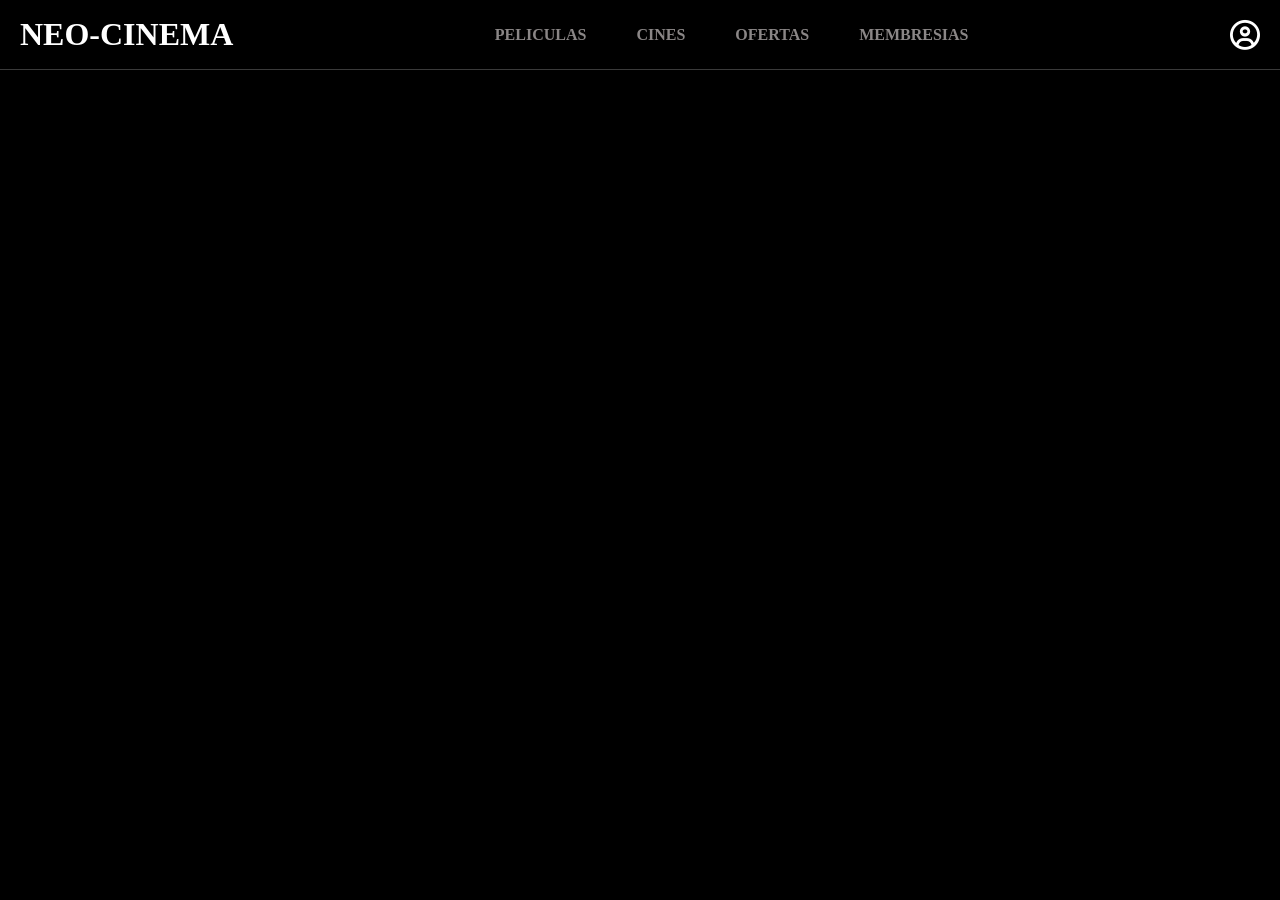
==== index.html @ b2da4bb0 "Add files via upload" ====
<!DOCTYPE html>
 <html lang="es">
 <head>
    <meta charset="UTF-8">
    <link rel="stylesheet" href="https://cdnjs.cloudflare.com/ajax/libs/font-awesome/6.5.1/css/all.min.css">
    <meta name="viewport" content="width=device-width, initial-scale=1.0">
    <title>NEO-CINEMA</title>
    <link rel="stylesheet" href="estilos.css">
 </head>
 <body>
    <header class="encabezado">
        <h1>NEO-CINEMA</h1>
        <ul class="lista-nav">
            <li><a>PELICULAS</a></li>
            <li><a>CINES</a></li>
            <li><a>OFERTAS</a></li>
            <li><a>MEMBRESIAS</a></li>
        </ul>
        <i class="fa-regular fa-circle-user" style="font-size: 30px;"></i>
    </header>
    <main class="contenido">

    </main>
    
 </body>
 </html>
---- estilos.css ----
*  {
    margin: 0;
    padding: 0;
    box-sizing: border-box;
    background-color: black;
}
.encabezado {
    display: flex;
    color: rgb(255, 255, 255);
    justify-content: space-between;
    align-items: center;
    width: 100%;
    height:70px;
    padding: 0 20px;
    font-weight: 700;
    border-bottom: solid 1px rgba(99, 99, 99, 0.585);
}

.lista-nav {
    color: rgb(138, 134, 134);
    list-style: none;
    display: flex;
    gap: 50px;
}

.lista-nav a:hover{
    text-decoration: underline 2px;
    color: rgb(28, 218, 44);
    text-underline-offset: 8px; 



    }

.contenido {
    background-color: black;
}
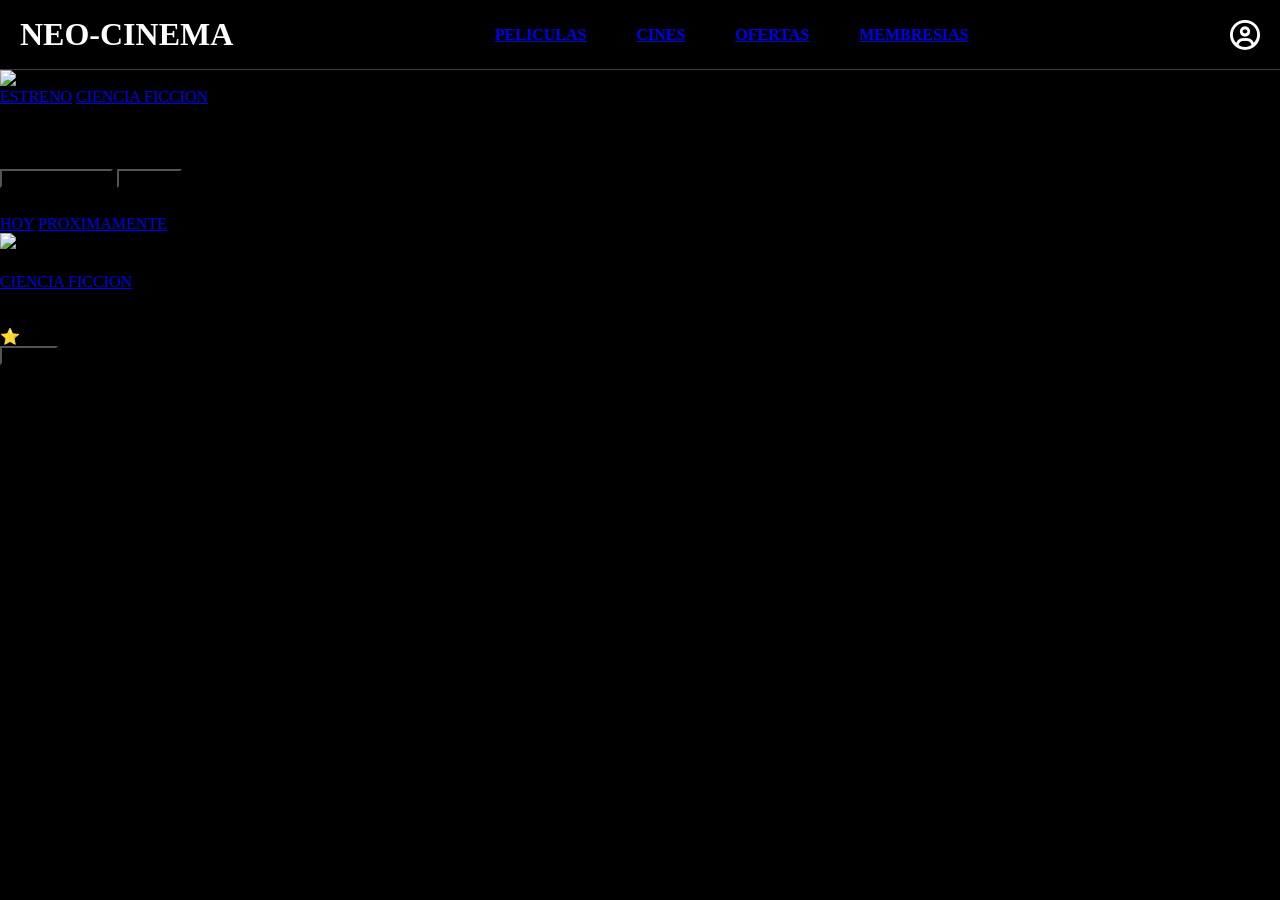
==== commit c8e32bf0: "borrador del homepage" ====
--- a/index.html
+++ b/index.html
@@ -11,16 +11,54 @@
     <header class="encabezado">
         <h1>NEO-CINEMA</h1>
         <ul class="lista-nav">
-            <li><a>PELICULAS</a></li>
-            <li><a>CINES</a></li>
-            <li><a>OFERTAS</a></li>
-            <li><a>MEMBRESIAS</a></li>
+            <li><a href="#">PELICULAS</a></li>
+            <li><a href="#">CINES</a></li>
+            <li><a href="#">OFERTAS</a></li>
+            <li><a href="#">MEMBRESIAS</a></li>
         </ul>
         <i class="fa-regular fa-circle-user" style="font-size: 30px;"></i>
     </header>
     <main class="contenido">
+        <section class="estrenos">
+            <img class="portada-estreno" src="https://moviepostermexico.com/cdn/shop/products/interstellar_ver7_xxlg_530x@2x.jpg?v=1571092081" alt="poster">
+            <div class="tarjeta-poster">
+                <a class="generos estreno" href="#">ESTRENO</a>
+                <a class="generos cficcion" href="#">CIENCIA FICCION</a>
+                <H1 class="titulo-peliculas">INTERESTELAR</H1>
+                <p class="descripcion-peliculas">En un futuro donde las corporaciones controlan la realidad virtual, una hacker solitaria
+                    descubre un secreto que podría liberar a la humanidad de su prisión digital. Una
+                    experiencia visual asombrosa en 4K y Dolby Atmos. </p>
+                <button class="botones">Comprar Entradas</button>
+                <button class="botones">Ver Trailer</button>
+            </div>
+        </section>
+        <div class="titulo-cartelera">
+        <h2>En Cartelera</h2>
+        <a class="seleccion-peliculas" href="#">HOY</a>
+        <a class="seleccion-peliculas" href="#">PROXIMAMENTE</a>
+        </div>
+        <section class="cartelera-peliculas">
+            <article class="tarjeta-peliculas">
+                <img class="poster-pelicula" src="https://moviepostermexico.com/cdn/shop/products/interstellar_ver7_xxlg_530x@2x.jpg?v=1571092081" alt="poster">
+                <div class="info-pelicula">
+                <h3>INTERESTELAR</h3>
+                <a class="generos cficcion" href="#">CIENCIA FICCION</a>
+                <p class="clasificacion">16+</p>
+                <p class="duracion">Duración: 120 min</p>
+                <p class="puntuacion">⭐ 4.5</p>
+                <button>Reservar</button>
+                </div>
+            </article>
+        </section>
+    </main>
 
-    </main>
-    
+    <footer class="extras">
+        <h3>NEO-CINEMA</h3>
+        <p>Politica de Privacidad</p>
+        <p>Terminos de Servicio</p>
+        <p>Contacto de Soporte</p>
+        <p>Ayuda</p>
+        <h3>@2026 MEO-CINEMA IMERSION GARANTIZADA</h3>
+    </footer>
  </body>
- </html>+ </html>
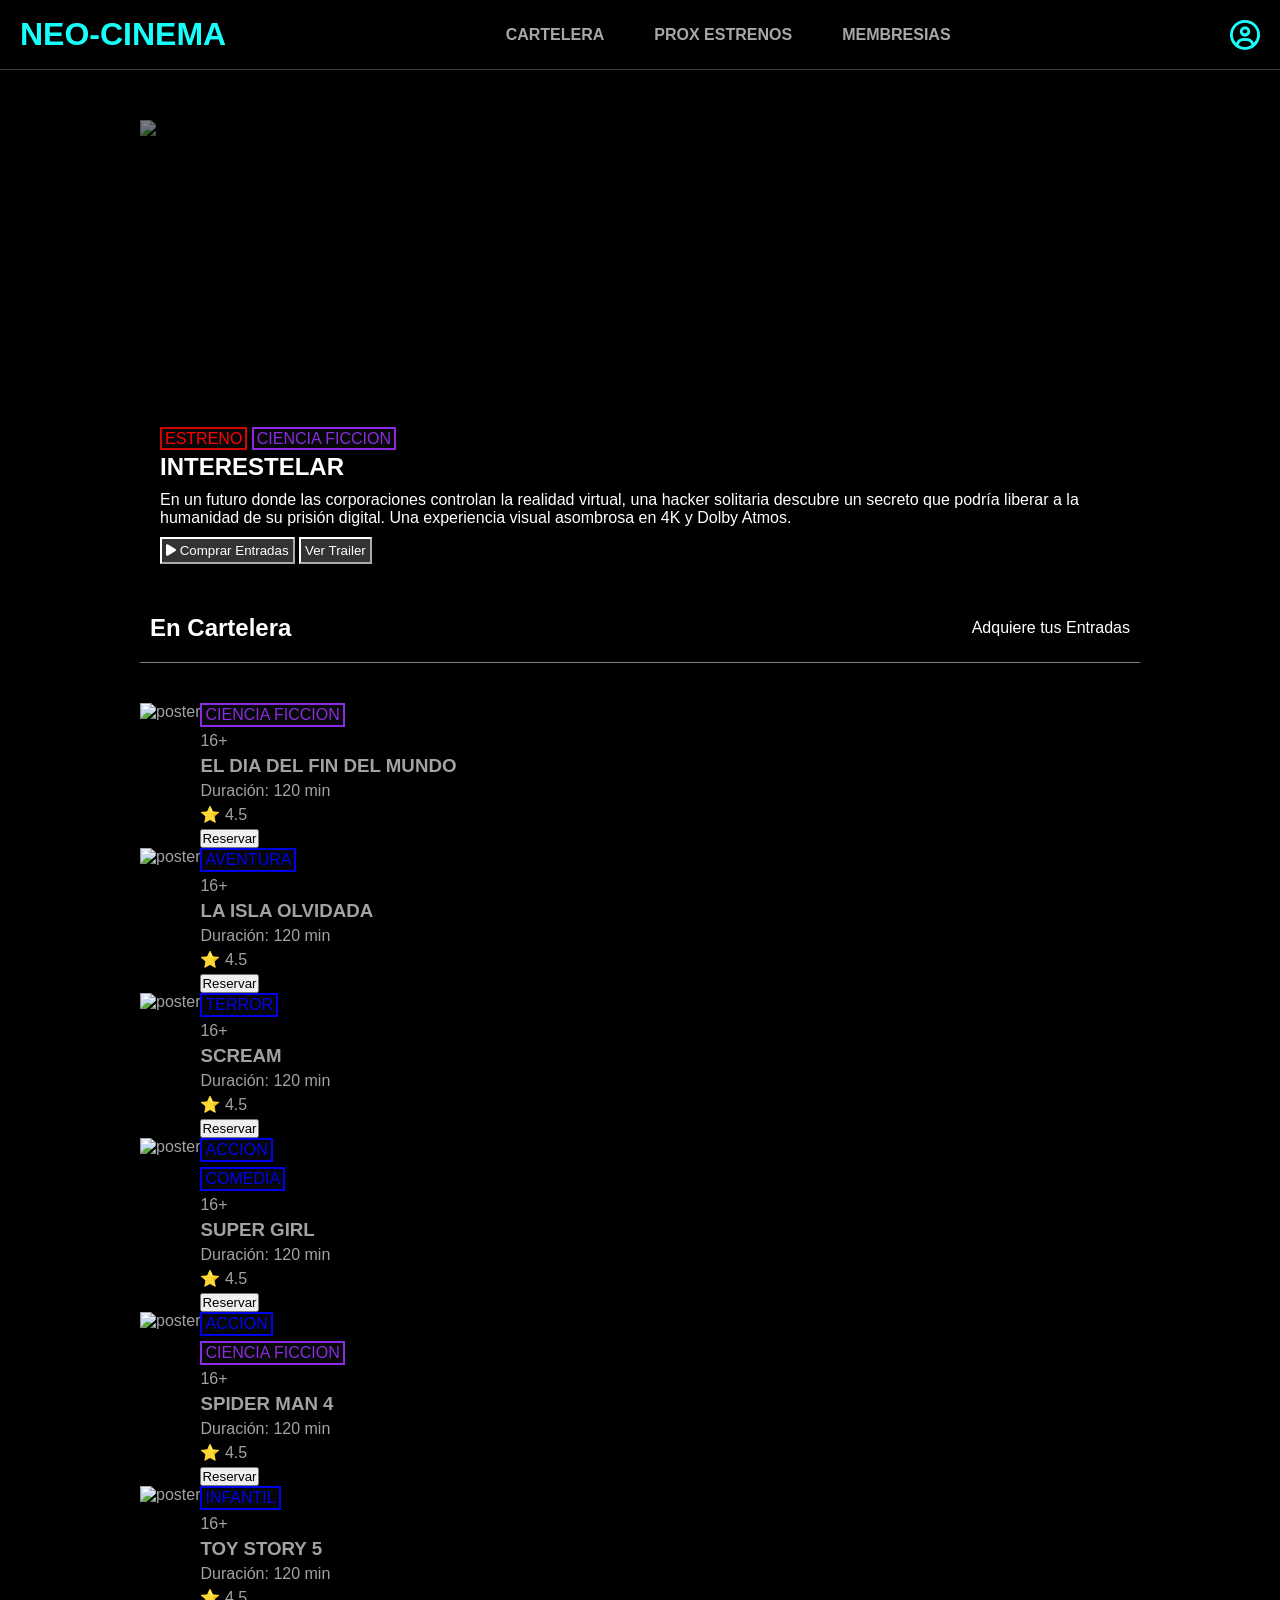
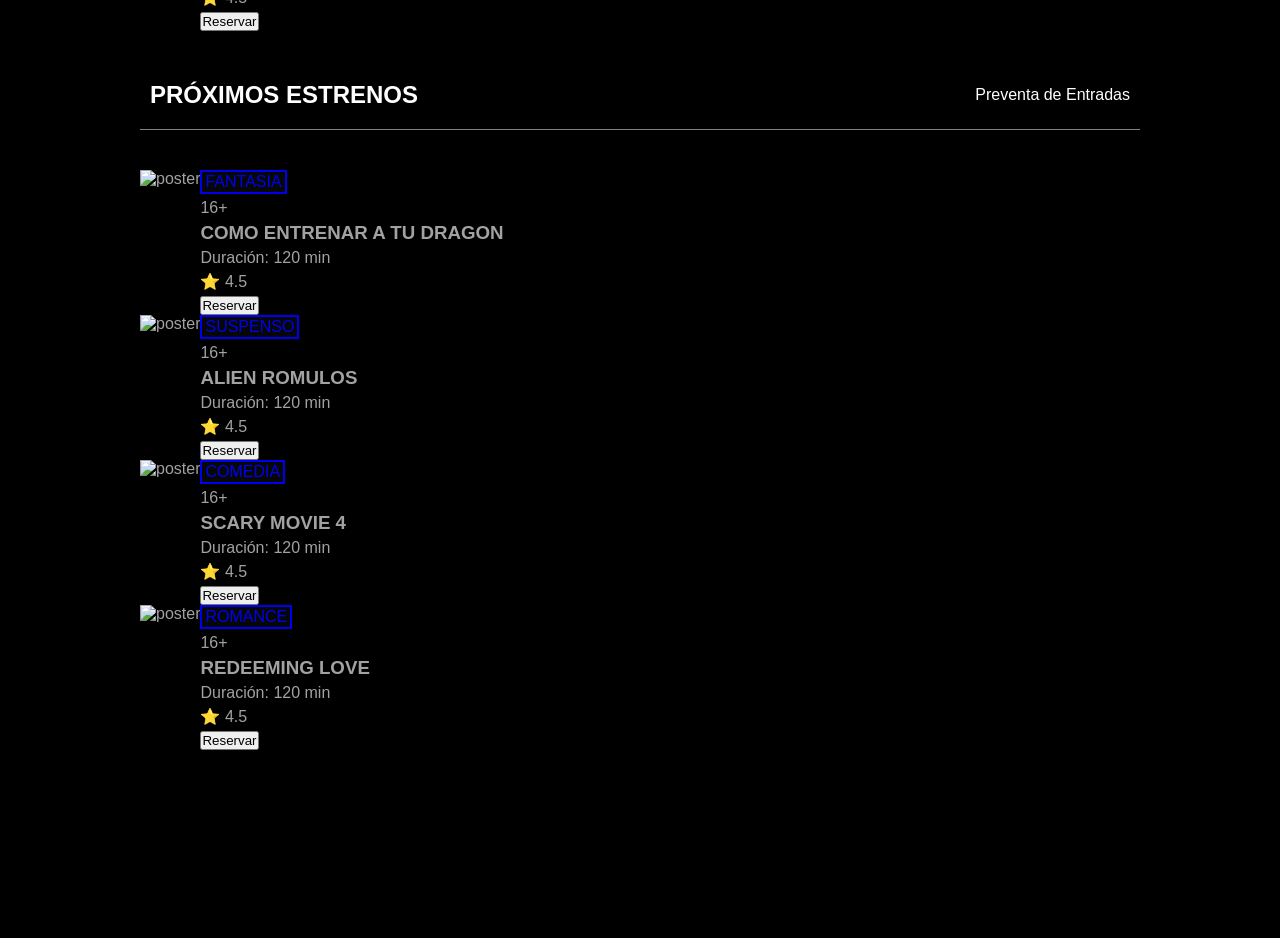
==== commit 71c20344: "Primera presentacion completa v1" ====
--- a/index.html
+++ b/index.html
@@ -11,9 +11,8 @@
     <header class="encabezado">
         <h1>NEO-CINEMA</h1>
         <ul class="lista-nav">
-            <li><a href="#">PELICULAS</a></li>
-            <li><a href="#">CINES</a></li>
-            <li><a href="#">OFERTAS</a></li>
+            <li><a href="#">CARTELERA</a></li>
+            <li><a href="#">PROX ESTRENOS</a></li>
             <li><a href="#">MEMBRESIAS</a></li>
         </ul>
         <i class="fa-regular fa-circle-user" style="font-size: 30px;"></i>
@@ -28,37 +27,163 @@
                 <p class="descripcion-peliculas">En un futuro donde las corporaciones controlan la realidad virtual, una hacker solitaria
                     descubre un secreto que podría liberar a la humanidad de su prisión digital. Una
                     experiencia visual asombrosa en 4K y Dolby Atmos. </p>
-                <button class="botones">Comprar Entradas</button>
-                <button class="botones">Ver Trailer</button>
+                <button class="botones"><i class="fa-solid fa-play"></i> Comprar Entradas</button>
+                <button class="botones trailer">Ver Trailer</button>
             </div>
         </section>
         <div class="titulo-cartelera">
         <h2>En Cartelera</h2>
-        <a class="seleccion-peliculas" href="#">HOY</a>
-        <a class="seleccion-peliculas" href="#">PROXIMAMENTE</a>
+        <p>Adquiere tus Entradas</p>
         </div>
+
+        
         <section class="cartelera-peliculas">
+
             <article class="tarjeta-peliculas">
-                <img class="poster-pelicula" src="https://moviepostermexico.com/cdn/shop/products/interstellar_ver7_xxlg_530x@2x.jpg?v=1571092081" alt="poster">
+                <img class="poster-pelicula" src="https://scz.megacenter.com.bo/wp-content/uploads/2020/12/dia-del-fin-del-mundo-191x300.jpg" alt="poster">
                 <div class="info-pelicula">
-                <h3>INTERESTELAR</h3>
                 <a class="generos cficcion" href="#">CIENCIA FICCION</a>
                 <p class="clasificacion">16+</p>
+                <h3>EL DIA DEL FIN DEL MUNDO</h3>
                 <p class="duracion">Duración: 120 min</p>
                 <p class="puntuacion">⭐ 4.5</p>
                 <button>Reservar</button>
                 </div>
             </article>
+
+            <article class="tarjeta-peliculas">
+                <img class="poster-pelicula" src="https://comprar2.cinecenter.com.bo/billboard/app/poster/generic/1045.jpg" alt="poster">
+                <div class="info-pelicula">
+                <a class="generos aventura" href="#">AVENTURA</a>
+                <p class="clasificacion">16+</p>
+                <h3>LA ISLA OLVIDADA</h3>
+                <p class="duracion">Duración: 120 min</p>
+                <p class="puntuacion">⭐ 4.5</p>
+                <button>Reservar</button>
+                </div>
+            </article>
+
+            <article class="tarjeta-peliculas">
+                <img class="poster-pelicula" src="https://encrypted-tbn0.gstatic.com/images?q=tbn:ANd9GcQxJYlJfqRmDiXc2hNZC-4__fFilizJNj7CYA9J_4r48zst9SHSvSKFAA3a&s=10" alt="poster">
+                <div class="info-pelicula">
+                <a class="generos terror" href="#">TERROR</a>
+                <p class="clasificacion">16+</p>
+                <h3>SCREAM</h3>
+                <p class="duracion">Duración: 120 min</p>
+                <p class="puntuacion">⭐ 4.5</p>
+                <button>Reservar</button>
+                </div>
+            </article>
+
+            <article class="tarjeta-peliculas">
+                <img class="poster-pelicula" src="https://sacnkprodarcms.blob.core.windows.net/content/posters/HO00012448.jpg" alt="poster">
+                <div class="info-pelicula">
+                <a class="generos accion" href="#">ACCION</a>
+                <a class="generos comedia" href="#">COMEDIA</a>
+                <p class="clasificacion">16+</p>
+                <h3>SUPER GIRL</h3>
+                <p class="duracion">Duración: 120 min</p>
+                <p class="puntuacion">⭐ 4.5</p>
+                <button>Reservar</button>
+                </div>
+            </article>
+
+            <article class="tarjeta-peliculas">
+                <img class="poster-pelicula" src="https://sacnkprodbocms.blob.core.windows.net/content/posters/HO00004444.jpg" alt="poster">
+                <div class="info-pelicula">
+                <a class="generos accion" href="#">ACCION</a>
+                <a class="generos cficcion" href="#">CIENCIA FICCION</a>
+                <p class="clasificacion">16+</p>
+                <h3>SPIDER MAN 4</h3>
+                <p class="duracion">Duración: 120 min</p>
+                <p class="puntuacion">⭐ 4.5</p>
+                <button>Reservar</button>
+                </div>
+            </article>
+
+            <article class="tarjeta-peliculas">
+                <img class="poster-pelicula" src="https://encrypted-tbn0.gstatic.com/images?q=tbn:ANd9GcRZO9F5-O60Edr567u_-2EpmxRXM8HGOO1v6qP12Z6BgNOjaz0BfSKoizM&s=10" alt="poster">
+                <div class="info-pelicula">
+                <a class="generos infantil" href="#">INFANTIL</a>
+                <p class="clasificacion">16+</p>
+                <h3>TOY STORY 5</h3>
+                <p class="duracion">Duración: 120 min</p>
+                <p class="puntuacion">⭐ 4.5</p>
+                <button>Reservar</button>
+                </div>
+            </article>
+            </section>
+
+        <div class="titulo-cartelera">
+        <h2>PRÓXIMOS ESTRENOS</h2>
+        <p>Preventa de Entradas</p>
+        </div>
+
+        <section class="cartelera-peliculas">
+
+            <article class="tarjeta-peliculas">
+                <img class="poster-pelicula" src="https://encrypted-tbn0.gstatic.com/images?q=tbn:ANd9GcRTfJXssId8DW2QtrUVrdZ176w7KV6yMIshZEMX6FxOO_-FojWIg2atg6U&s=10" alt="poster">
+                <div class="info-pelicula">
+                <a class="generos fantasia" href="#">FANTASIA</a>
+                <p class="clasificacion">16+</p>
+                <h3>COMO ENTRENAR A TU DRAGON</h3>
+                <p class="duracion">Duración: 120 min</p>
+                <p class="puntuacion">⭐ 4.5</p>
+                <button>Reservar</button>
+                </div>
+            </article>
+
+            <article class="tarjeta-peliculas">
+                <img class="poster-pelicula" src="https://ae01.alicdn.com/kf/Sead9974f6ce94658920d6a58851b8f24d/A-Alien-Romulus-Movie-Sci-fi-Horror-New-Monster-Sci-fi-Film-Poster-Print-Wall-Art.jpg" alt="poster">
+                <div class="info-pelicula">
+                <a class="generos suspenso" href="#">SUSPENSO</a>
+                <p class="clasificacion">16+</p>
+                <h3>ALIEN ROMULOS</h3>
+                <p class="duracion">Duración: 120 min</p>
+                <p class="puntuacion">⭐ 4.5</p>
+                <button>Reservar</button>
+                </div>
+            </article>
+
+            <article class="tarjeta-peliculas">
+                <img class="poster-pelicula" src="https://uvn-brightspot.s3.amazonaws.com/assets/vixes/s/scary-movie-4-poster.jpg" alt="poster">
+                <div class="info-pelicula">
+                <a class="generos comedia" href="#">COMEDIA</a>
+                <p class="clasificacion">16+</p>
+                <h3>SCARY MOVIE 4</h3>
+                <p class="duracion">Duración: 120 min</p>
+                <p class="puntuacion">⭐ 4.5</p>
+                <button>Reservar</button>
+                </div>
+            </article>
+
+            <article class="tarjeta-peliculas">
+                <img class="poster-pelicula" src="https://m.media-amazon.com/images/I/616URZkBJEL._AC_UF894,1000_QL80_.jpg" alt="poster">
+                <div class="info-pelicula">
+                <a class="generos romance" href="#">ROMANCE</a>
+                <p class="clasificacion">16+</p>
+                <h3>REDEEMING LOVE</h3>
+                <p class="duracion">Duración: 120 min</p>
+                <p class="puntuacion">⭐ 4.5</p>
+                <button>Reservar</button>
+                </div>
+            </article>
+
+            
+
         </section>
     </main>
 
     <footer class="extras">
         <h3>NEO-CINEMA</h3>
+        <div class="extras-enlaces">
         <p>Politica de Privacidad</p>
         <p>Terminos de Servicio</p>
         <p>Contacto de Soporte</p>
         <p>Ayuda</p>
-        <h3>@2026 MEO-CINEMA IMERSION GARANTIZADA</h3>
+        </div>
+        <h3>@2026 MEO-CINEMA IMMERSION GARANTIZADA</h3>
+        <h3> !! TRABAJO DE VICTOR ALBA !!</h3>
     </footer>
  </body>
  </html>
--- a/estilos.css
+++ b/estilos.css
@@ -2,11 +2,13 @@
     margin: 0;
     padding: 0;
     box-sizing: border-box;
+    font-family:'Segoe UI', Tahoma, Geneva, Verdana, sans-serif;
+}
+
+.encabezado {
     background-color: black;
-}
-.encabezado {
     display: flex;
-    color: rgb(255, 255, 255);
+    color: rgb(22, 255, 251);
     justify-content: space-between;
     align-items: center;
     width: 100%;
@@ -17,21 +19,99 @@
 }
 
 .lista-nav {
-    color: rgb(138, 134, 134);
+    color: rgb(140, 135, 135);
     list-style: none;
     display: flex;
     gap: 50px;
+}
+
+.lista-nav a {
+    color: rgb(166, 168, 168);
+    text-decoration: none;
 }
 
 .lista-nav a:hover{
     text-decoration: underline 2px;
     color: rgb(28, 218, 44);
     text-underline-offset: 8px; 
+    }
+body{
+    background-color: black;
+}
+.contenido {
+    padding: 50px 0;
+    background-color: black;
+    max-width:  1000px;
+    margin: 0 auto;    
+}
+
+.portada-estreno {
+    position: absolute;
+    opacity: 0.5;
+}
 
 
+.tarjeta-poster {
+    color: white;
+    position: relative;
+    padding: 310px 20px 0px 20px;
+    max-width: 990px;
+}
+.tarjeta-poster h1 {
+    padding: 5px 0;
+}
 
-    }
+.tarjeta-poster p {
+    padding: 5px 0 10px;
+}
 
-.contenido {
-    background-color: black;
-}+.botones {
+    background-color: rgba(207, 204, 204, 0.246);
+    border-color: white;
+    color: white;
+    padding: 4px;
+
+}
+.generos  {
+    text-decoration: none;
+    font-weight: 500;
+    background-color: rgba(31, 31, 31, 0.246);
+    border: 2px solid;
+    padding: 1px 3px;
+}
+
+.estreno {
+    border-color: rgb(207, 6, 6);
+    color: red;
+}
+
+.cficcion {
+    border-color: blueviolet;
+    color: blueviolet;
+}
+
+.titulo-cartelera {
+    display: flex;
+    color: white;
+    padding: 50px 10px 20px 10px;
+    justify-content: space-between;
+    align-items: center;
+    border-bottom: 1px solid gray;
+}
+
+.tarjeta-peliculas {
+    display: flex;
+    flex-wrap: wrap;
+}
+
+.cartelera-peliculas {
+    padding-top: 40px;
+    color: rgb(162, 162, 162);
+}
+
+.info-pelicula {
+    display: flex;
+    flex-direction: column;
+    gap: 5px;
+    align-items: self-start;
+}
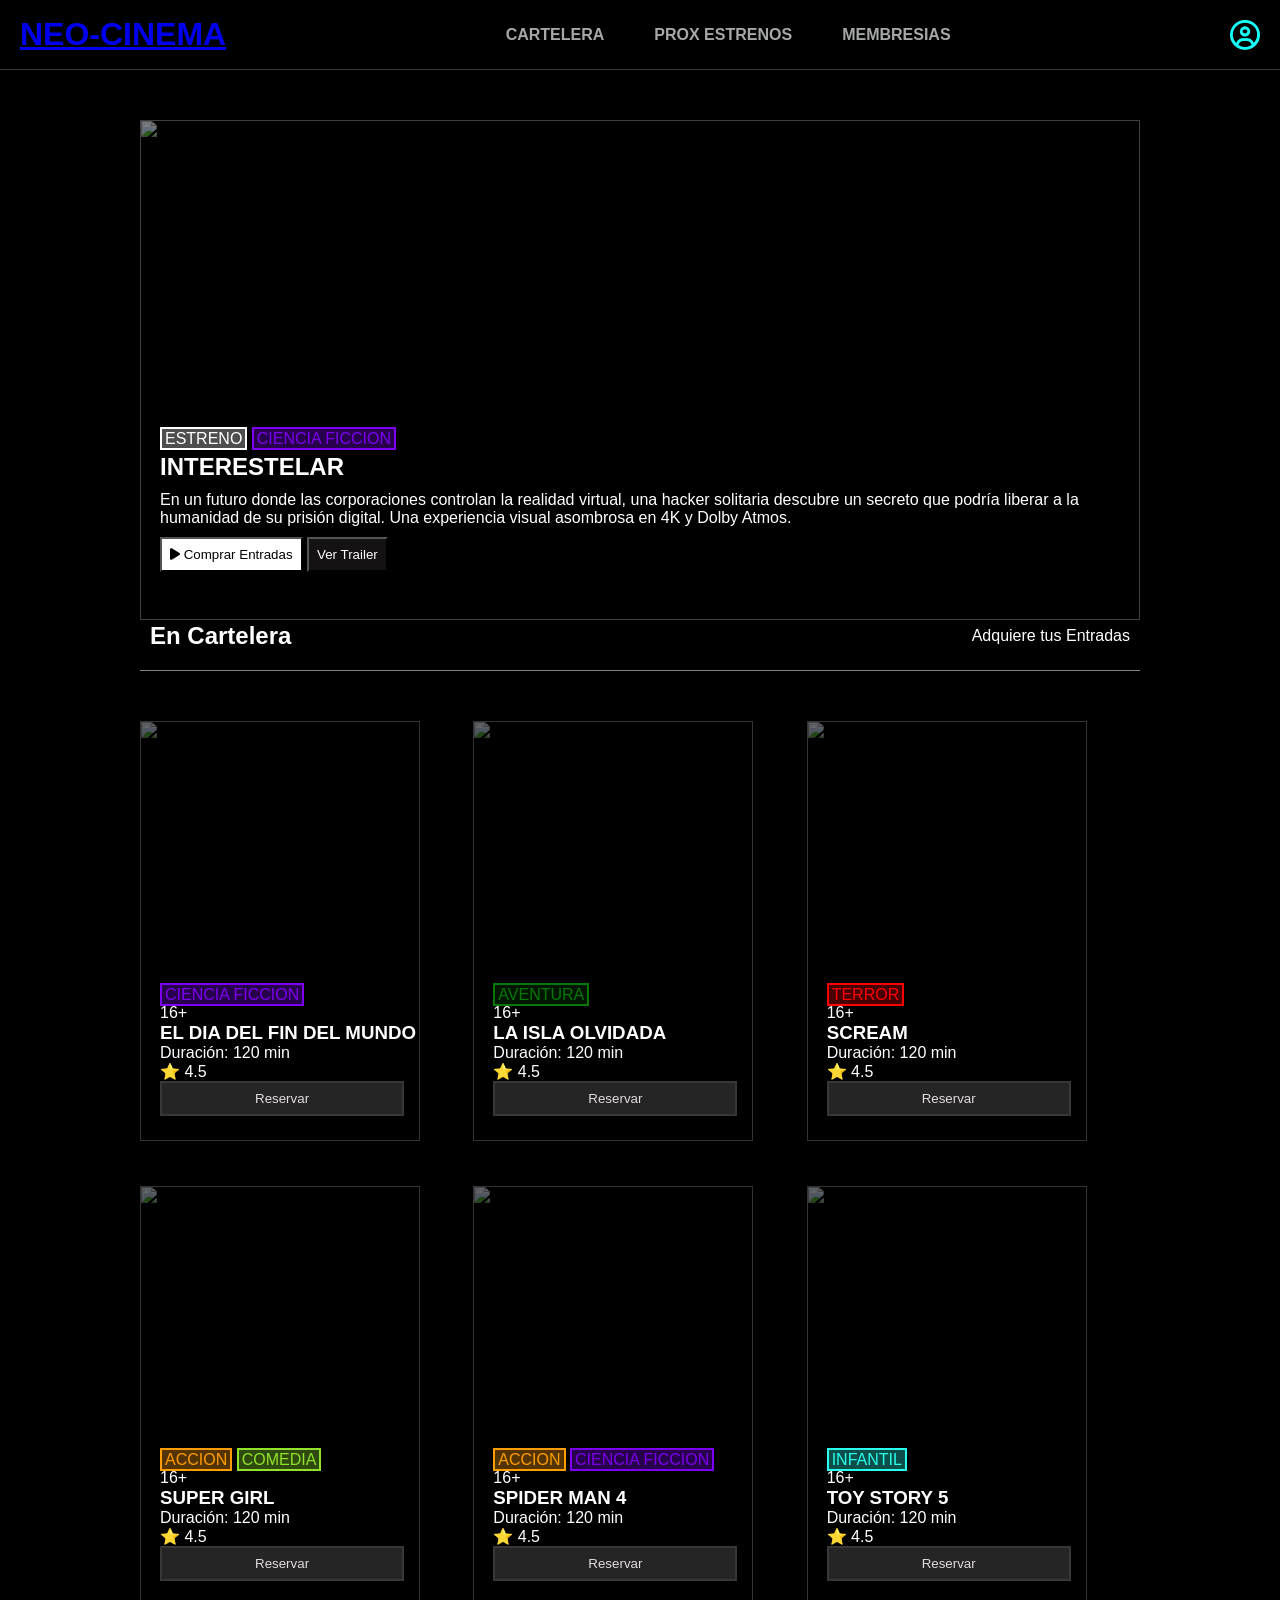
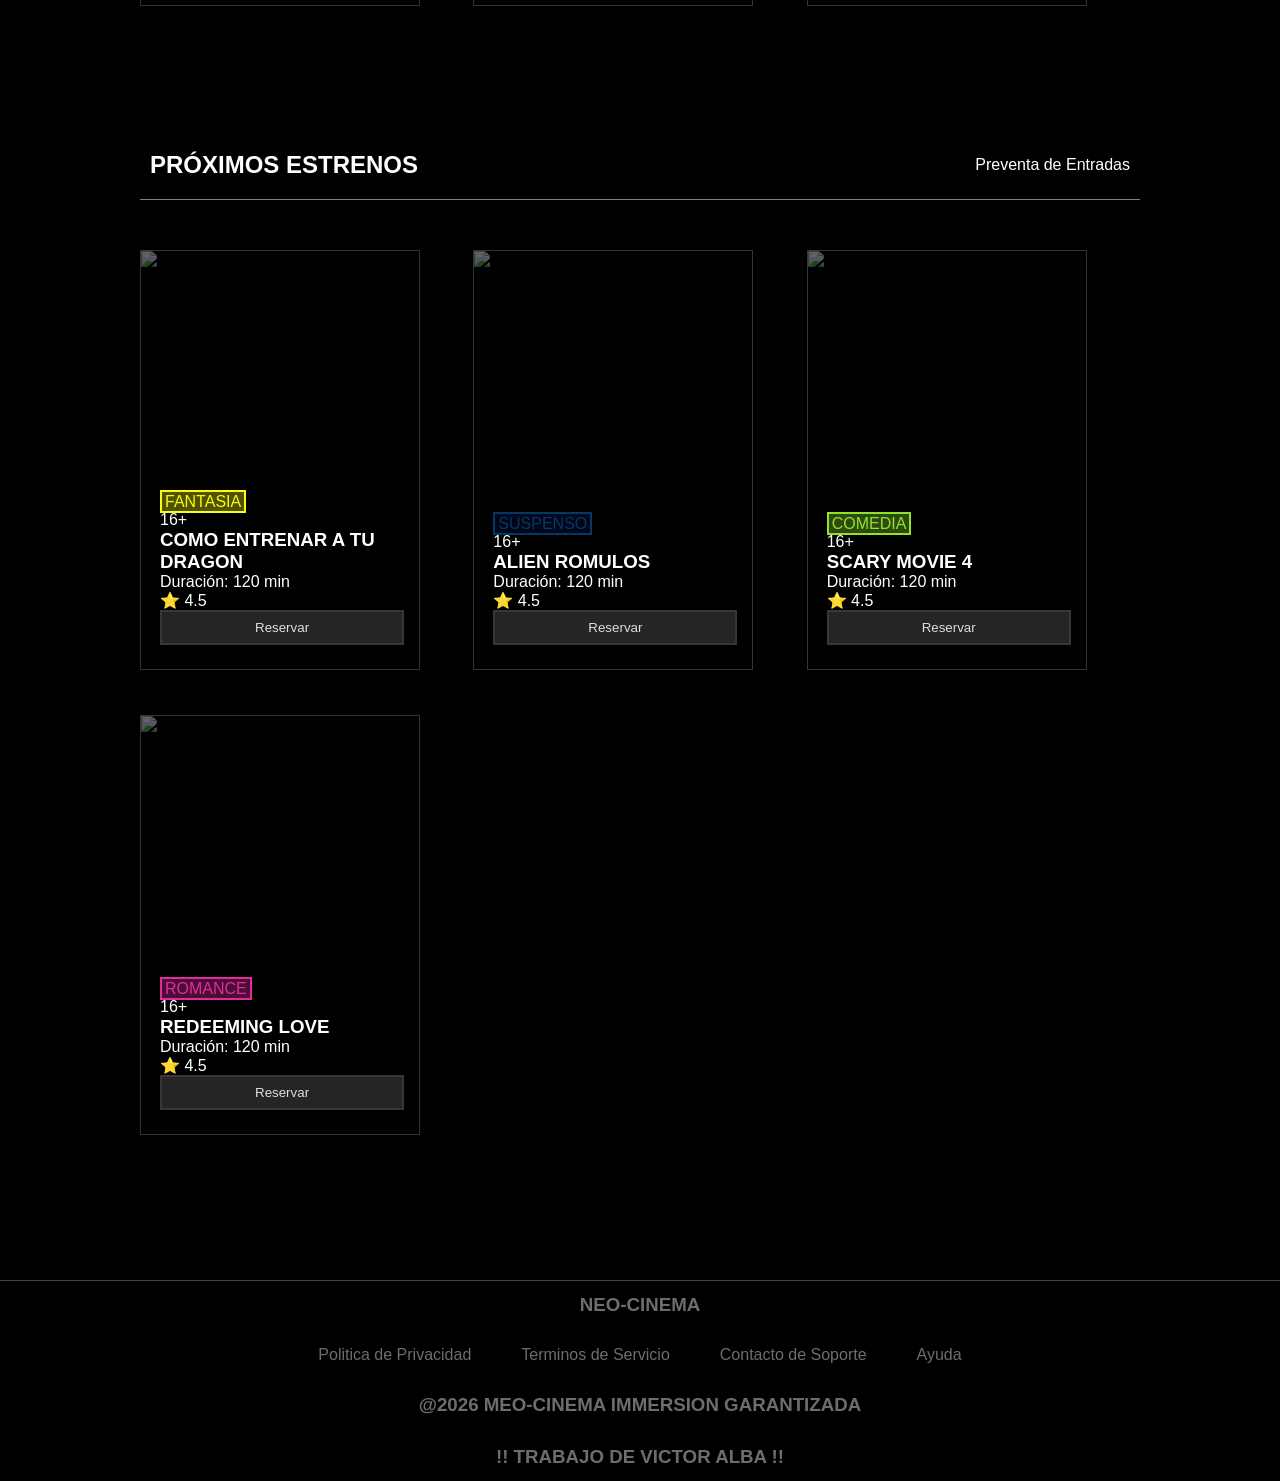
==== commit fe3288fc: "Proyecto "Completo" v1 .0" ====
--- a/index.html
+++ b/index.html
@@ -9,11 +9,11 @@
  </head>
  <body>
     <header class="encabezado">
-        <h1>NEO-CINEMA</h1>
+        <a href="index.html"><h1>NEO-CINEMA</h1></a>
         <ul class="lista-nav">
-            <li><a href="#">CARTELERA</a></li>
-            <li><a href="#">PROX ESTRENOS</a></li>
-            <li><a href="#">MEMBRESIAS</a></li>
+            <li><a href="#peliculas">CARTELERA</a></li>
+            <li><a href="#estrenos">PROX ESTRENOS</a></li>
+            <li><a href="membresias.html">MEMBRESIAS</a></li>
         </ul>
         <i class="fa-regular fa-circle-user" style="font-size: 30px;"></i>
     </header>
@@ -37,7 +37,7 @@
         </div>
 
         
-        <section class="cartelera-peliculas">
+        <section class="cartelera-peliculas" id="peliculas">
 
             <article class="tarjeta-peliculas">
                 <img class="poster-pelicula" src="https://scz.megacenter.com.bo/wp-content/uploads/2020/12/dia-del-fin-del-mundo-191x300.jpg" alt="poster">
@@ -47,7 +47,7 @@
                 <h3>EL DIA DEL FIN DEL MUNDO</h3>
                 <p class="duracion">Duración: 120 min</p>
                 <p class="puntuacion">⭐ 4.5</p>
-                <button>Reservar</button>
+                <a href="detalles.html"><button>Reservar</button></a>
                 </div>
             </article>
 
@@ -59,7 +59,7 @@
                 <h3>LA ISLA OLVIDADA</h3>
                 <p class="duracion">Duración: 120 min</p>
                 <p class="puntuacion">⭐ 4.5</p>
-                <button>Reservar</button>
+                <a href="detalles.html"><button>Reservar</button></a>
                 </div>
             </article>
 
@@ -71,7 +71,7 @@
                 <h3>SCREAM</h3>
                 <p class="duracion">Duración: 120 min</p>
                 <p class="puntuacion">⭐ 4.5</p>
-                <button>Reservar</button>
+                <a href="detalles.html"><button>Reservar</button></a>
                 </div>
             </article>
 
@@ -84,7 +84,7 @@
                 <h3>SUPER GIRL</h3>
                 <p class="duracion">Duración: 120 min</p>
                 <p class="puntuacion">⭐ 4.5</p>
-                <button>Reservar</button>
+                <a href="detalles.html"><button>Reservar</button></a>
                 </div>
             </article>
 
@@ -97,7 +97,7 @@
                 <h3>SPIDER MAN 4</h3>
                 <p class="duracion">Duración: 120 min</p>
                 <p class="puntuacion">⭐ 4.5</p>
-                <button>Reservar</button>
+                <a href="detalles.html"><button>Reservar</button></a>
                 </div>
             </article>
 
@@ -109,12 +109,12 @@
                 <h3>TOY STORY 5</h3>
                 <p class="duracion">Duración: 120 min</p>
                 <p class="puntuacion">⭐ 4.5</p>
-                <button>Reservar</button>
+                <a href="detalles.html"><button>Reservar</button></a>
                 </div>
             </article>
             </section>
 
-        <div class="titulo-cartelera">
+        <div class="titulo-cartelera" id="estrenos">
         <h2>PRÓXIMOS ESTRENOS</h2>
         <p>Preventa de Entradas</p>
         </div>
@@ -129,7 +129,7 @@
                 <h3>COMO ENTRENAR A TU DRAGON</h3>
                 <p class="duracion">Duración: 120 min</p>
                 <p class="puntuacion">⭐ 4.5</p>
-                <button>Reservar</button>
+                <a href="detalles.html"><button>Reservar</button></a>
                 </div>
             </article>
 
@@ -141,7 +141,7 @@
                 <h3>ALIEN ROMULOS</h3>
                 <p class="duracion">Duración: 120 min</p>
                 <p class="puntuacion">⭐ 4.5</p>
-                <button>Reservar</button>
+                <a href="detalles.html"><button>Reservar</button></a>
                 </div>
             </article>
 
@@ -153,7 +153,7 @@
                 <h3>SCARY MOVIE 4</h3>
                 <p class="duracion">Duración: 120 min</p>
                 <p class="puntuacion">⭐ 4.5</p>
-                <button>Reservar</button>
+                <a href="detalles.html"><button>Reservar</button></a>
                 </div>
             </article>
 
@@ -165,7 +165,7 @@
                 <h3>REDEEMING LOVE</h3>
                 <p class="duracion">Duración: 120 min</p>
                 <p class="puntuacion">⭐ 4.5</p>
-                <button>Reservar</button>
+                <a href="detalles.html"><button>Reservar</button></a>
                 </div>
             </article>
 
@@ -187,3 +187,4 @@
     </footer>
  </body>
  </html>
+ 
--- a/estilos.css
+++ b/estilos.css
@@ -35,9 +35,11 @@
     color: rgb(28, 218, 44);
     text-underline-offset: 8px; 
     }
+
 body{
     background-color: black;
 }
+
 .contenido {
     padding: 50px 0;
     background-color: black;
@@ -45,9 +47,17 @@
     margin: 0 auto;    
 }
 
+.estrenos {
+    max-width: 1000px;
+}
+
 .portada-estreno {
     position: absolute;
     opacity: 0.5;
+    width: 1000px;
+    height: 500px;
+    border: 1px solid gray;
+
 }
 
 
@@ -66,28 +76,76 @@
 }
 
 .botones {
-    background-color: rgba(207, 204, 204, 0.246);
-    border-color: white;
-    color: white;
-    padding: 4px;
+    background-color: rgb(255, 255, 255);
+    border-color: rgb(0, 0, 0);
+    color: rgb(0, 0, 0);
+    padding: 8px;
+    gap: 6px;
+
+}
+.trailer {
+    background-color: rgba(55, 50, 50, 0.365);
+    border-color: rgb(0, 0, 0);
+    color: rgb(255, 253, 253);
 
 }
 .generos  {
     text-decoration: none;
     font-weight: 500;
-    background-color: rgba(31, 31, 31, 0.246);
     border: 2px solid;
     padding: 1px 3px;
 }
 
 .estreno {
-    border-color: rgb(207, 6, 6);
-    color: red;
-}
-
+    border-color: rgb(255, 255, 255);
+    color: rgb(255, 255, 255);
+    background-color: rgba(255, 255, 255, 0.304);
+}
 .cficcion {
-    border-color: blueviolet;
-    color: blueviolet;
+    border-color: rgb(125, 0, 243);
+    color: rgb(122, 0, 236);
+    background-color: rgba(133, 4, 254, 0.298);
+}
+.aventura {
+    border-color: rgb(7, 119, 7);
+    color:rgb(7, 119, 7);
+    background-color: rgba(7, 119, 7, 0.185);
+    
+}
+.terror {
+    border-color: rgb(255, 0, 0);
+    color: rgb(255, 0, 0);
+    background-color: rgba(255, 0, 0, 0.275);
+}
+.accion {
+    border-color: rgb(255, 157, 0);
+    color: rgb(255, 157, 0);
+    background-color: rgba(255, 157, 0, 0.326);;
+}
+.comedia {
+    border-color: rgb(144, 226, 43);
+    color: rgb(144, 226, 43);
+    background-color: rgba(144, 226, 43, 0.327);;
+}
+.infantil {
+    border-color: rgb(41, 255, 237);
+    color: rgb(41, 255, 237);
+    background-color: rgba(41, 255, 237, 0.304);;
+}
+.fantasia {
+    border-color: rgb(247, 255, 8);
+    color: rgb(247, 255, 8);
+    background-color: rgba(247, 255, 8, 0.322);;
+}
+.suspenso {
+    border-color: rgb(5, 56, 98);
+    color: rgb(5, 56, 98);
+    background-color: rgba(5, 28, 98, 0.282);;
+}
+.romance {
+    border-color: rgb(226, 43, 159);
+    color: rgb(226, 43, 159);
+    background-color: rgba(226, 43, 159, 0.333);;
 }
 
 .titulo-cartelera {
@@ -99,19 +157,59 @@
     border-bottom: 1px solid gray;
 }
 
+.cartelera-peliculas {
+    padding: 50px 0 50px 0;
+    display: flex;
+    flex-wrap: wrap;
+}
+
+
+.info-pelicula {
+    position: absolute;
+    bottom: 70px;
+    left: 20px;
+    right: 20px;
+    color: rgb(255, 255, 255);
+}
+
 .tarjeta-peliculas {
-    display: flex;
-    flex-wrap: wrap;
-}
-
-.cartelera-peliculas {
-    padding-top: 40px;
-    color: rgb(162, 162, 162);
-}
-
-.info-pelicula {
+    flex: 10px;
+    padding-bottom: 45px;  
+    width: 280px;
     display: flex;
     flex-direction: column;
-    gap: 5px;
-    align-items: self-start;
-}
+    position: relative;
+    
+}
+
+.tarjeta-peliculas img {
+    width: 280px;
+    height: 420px;
+    opacity: 0.4;
+    display: block;
+    border: 1px solid gray;
+}
+
+.tarjeta-peliculas button {
+    background: rgba(83, 81, 81, 0.461);
+    border: 2px solid rgb(56, 54, 54);
+    color: rgb(227, 220, 220);
+    padding: 8px 93px;
+}
+
+.extras {
+    border-top: 1px solid rgba(128, 128, 128, 0.508);
+    padding: 100px 0;
+    display: flex;
+    color: rgb(109, 109, 107);
+    align-items: center;
+    justify-content: center;
+    flex-direction: column;
+    gap: 30px;
+    max-height: 100px;
+}
+
+.extras-enlaces {
+    display: flex;
+    gap:50px
+}
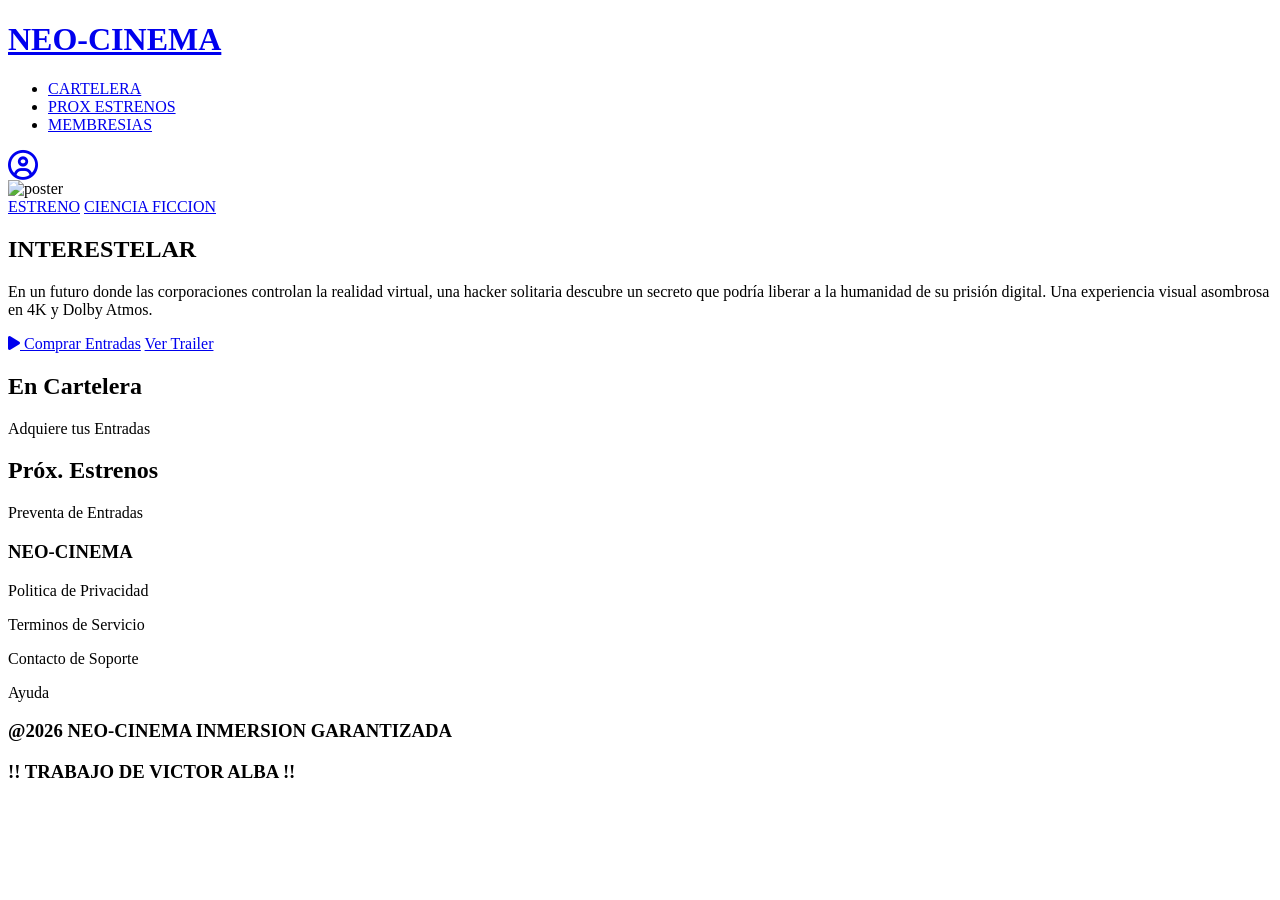
==== commit d4a3b3dd: "index.html COMPLETO (ONLINE)" ====
--- a/index.html
+++ b/index.html
@@ -1,190 +1,65 @@
- <!DOCTYPE html>
- <html lang="es">
- <head>
+<!DOCTYPE html>
+<html lang="es">
+<head>
     <meta charset="UTF-8">
     <link rel="stylesheet" href="https://cdnjs.cloudflare.com/ajax/libs/font-awesome/6.5.1/css/all.min.css">
     <meta name="viewport" content="width=device-width, initial-scale=1.0">
     <title>NEO-CINEMA</title>
-    <link rel="stylesheet" href="estilos.css">
- </head>
- <body>
+    <link rel="stylesheet" href="css/estilo.css">
+    <link rel="icon" type="image/jpeg" href="https://preview.redd.it/tem-uma-pergunta-na-sua-opini%C3%A3o-qual-filmes-s%C3%A9ries-%C3%A9-v0-cy5sc6019b6f1.jpeg?width=640&crop=smart&auto=webp&s=67c2eb0a711691a3116441d6166bc57927ccef21">
+</head>
+<body>
     <header class="encabezado">
         <a href="index.html"><h1>NEO-CINEMA</h1></a>
         <ul class="lista-nav">
             <li><a href="#peliculas">CARTELERA</a></li>
-            <li><a href="#estrenos">PROX ESTRENOS</a></li>
+            <li><a href="#prox-es">PROX ESTRENOS</a></li>
             <li><a href="membresias.html">MEMBRESIAS</a></li>
         </ul>
-        <i class="fa-regular fa-circle-user" style="font-size: 30px;"></i>
+        <a href="https://github.com/Web-101/proyecto-final-VHAL06/tree/main"><i class="fa-regular fa-circle-user" style="font-size: 30px;"></i></a>
     </header>
+
     <main class="contenido">
         <section class="estrenos">
             <img class="portada-estreno" src="https://moviepostermexico.com/cdn/shop/products/interstellar_ver7_xxlg_530x@2x.jpg?v=1571092081" alt="poster">
             <div class="tarjeta-poster">
                 <a class="generos estreno" href="#">ESTRENO</a>
                 <a class="generos cficcion" href="#">CIENCIA FICCION</a>
-                <H1 class="titulo-peliculas">INTERESTELAR</H1>
-                <p class="descripcion-peliculas">En un futuro donde las corporaciones controlan la realidad virtual, una hacker solitaria
-                    descubre un secreto que podría liberar a la humanidad de su prisión digital. Una
-                    experiencia visual asombrosa en 4K y Dolby Atmos. </p>
-                <button class="botones"><i class="fa-solid fa-play"></i> Comprar Entradas</button>
-                <button class="botones trailer">Ver Trailer</button>
+                <h2 class="titulo-peliculas">INTERESTELAR</h2>
+                <p class="descripcion-peliculas">En un futuro donde las corporaciones controlan la realidad virtual, una hacker solitaria descubre un secreto que podría liberar a la humanidad de su prisión digital. Una experiencia visual asombrosa en 4K y Dolby Atmos.</p>
+                <a href="sala.html" class="botones"><i class="fa-solid fa-play"></i> Comprar Entradas</a>
+                <a href="https://www.youtube.com/watch?v=LYS2O1nl9iM" target="_blank" class="botones trailer">Ver Trailer</a>
             </div>
         </section>
+
         <div class="titulo-cartelera">
-        <h2>En Cartelera</h2>
-        <p>Adquiere tus Entradas</p>
+            <h2>En Cartelera</h2>
+            <p>Adquiere tus Entradas</p>
         </div>
 
-        
-        <section class="cartelera-peliculas" id="peliculas">
+        <section class="cartelera-peliculas" id="peliculas"></section>
 
-            <article class="tarjeta-peliculas">
-                <img class="poster-pelicula" src="https://scz.megacenter.com.bo/wp-content/uploads/2020/12/dia-del-fin-del-mundo-191x300.jpg" alt="poster">
-                <div class="info-pelicula">
-                <a class="generos cficcion" href="#">CIENCIA FICCION</a>
-                <p class="clasificacion">16+</p>
-                <h3>EL DIA DEL FIN DEL MUNDO</h3>
-                <p class="duracion">Duración: 120 min</p>
-                <p class="puntuacion">⭐ 4.5</p>
-                <a href="detalles.html"><button>Reservar</button></a>
-                </div>
-            </article>
-
-            <article class="tarjeta-peliculas">
-                <img class="poster-pelicula" src="https://comprar2.cinecenter.com.bo/billboard/app/poster/generic/1045.jpg" alt="poster">
-                <div class="info-pelicula">
-                <a class="generos aventura" href="#">AVENTURA</a>
-                <p class="clasificacion">16+</p>
-                <h3>LA ISLA OLVIDADA</h3>
-                <p class="duracion">Duración: 120 min</p>
-                <p class="puntuacion">⭐ 4.5</p>
-                <a href="detalles.html"><button>Reservar</button></a>
-                </div>
-            </article>
-
-            <article class="tarjeta-peliculas">
-                <img class="poster-pelicula" src="https://encrypted-tbn0.gstatic.com/images?q=tbn:ANd9GcQxJYlJfqRmDiXc2hNZC-4__fFilizJNj7CYA9J_4r48zst9SHSvSKFAA3a&s=10" alt="poster">
-                <div class="info-pelicula">
-                <a class="generos terror" href="#">TERROR</a>
-                <p class="clasificacion">16+</p>
-                <h3>SCREAM</h3>
-                <p class="duracion">Duración: 120 min</p>
-                <p class="puntuacion">⭐ 4.5</p>
-                <a href="detalles.html"><button>Reservar</button></a>
-                </div>
-            </article>
-
-            <article class="tarjeta-peliculas">
-                <img class="poster-pelicula" src="https://sacnkprodarcms.blob.core.windows.net/content/posters/HO00012448.jpg" alt="poster">
-                <div class="info-pelicula">
-                <a class="generos accion" href="#">ACCION</a>
-                <a class="generos comedia" href="#">COMEDIA</a>
-                <p class="clasificacion">16+</p>
-                <h3>SUPER GIRL</h3>
-                <p class="duracion">Duración: 120 min</p>
-                <p class="puntuacion">⭐ 4.5</p>
-                <a href="detalles.html"><button>Reservar</button></a>
-                </div>
-            </article>
-
-            <article class="tarjeta-peliculas">
-                <img class="poster-pelicula" src="https://sacnkprodbocms.blob.core.windows.net/content/posters/HO00004444.jpg" alt="poster">
-                <div class="info-pelicula">
-                <a class="generos accion" href="#">ACCION</a>
-                <a class="generos cficcion" href="#">CIENCIA FICCION</a>
-                <p class="clasificacion">16+</p>
-                <h3>SPIDER MAN 4</h3>
-                <p class="duracion">Duración: 120 min</p>
-                <p class="puntuacion">⭐ 4.5</p>
-                <a href="detalles.html"><button>Reservar</button></a>
-                </div>
-            </article>
-
-            <article class="tarjeta-peliculas">
-                <img class="poster-pelicula" src="https://encrypted-tbn0.gstatic.com/images?q=tbn:ANd9GcRZO9F5-O60Edr567u_-2EpmxRXM8HGOO1v6qP12Z6BgNOjaz0BfSKoizM&s=10" alt="poster">
-                <div class="info-pelicula">
-                <a class="generos infantil" href="#">INFANTIL</a>
-                <p class="clasificacion">16+</p>
-                <h3>TOY STORY 5</h3>
-                <p class="duracion">Duración: 120 min</p>
-                <p class="puntuacion">⭐ 4.5</p>
-                <a href="detalles.html"><button>Reservar</button></a>
-                </div>
-            </article>
-            </section>
-
-        <div class="titulo-cartelera" id="estrenos">
-        <h2>PRÓXIMOS ESTRENOS</h2>
-        <p>Preventa de Entradas</p>
+        <div class="titulo-cartelera" id="prox-es">
+            <h2>Próx. Estrenos</h2>
+            <p>Preventa de Entradas</p>
         </div>
 
-        <section class="cartelera-peliculas">
-
-            <article class="tarjeta-peliculas">
-                <img class="poster-pelicula" src="https://encrypted-tbn0.gstatic.com/images?q=tbn:ANd9GcRTfJXssId8DW2QtrUVrdZ176w7KV6yMIshZEMX6FxOO_-FojWIg2atg6U&s=10" alt="poster">
-                <div class="info-pelicula">
-                <a class="generos fantasia" href="#">FANTASIA</a>
-                <p class="clasificacion">16+</p>
-                <h3>COMO ENTRENAR A TU DRAGON</h3>
-                <p class="duracion">Duración: 120 min</p>
-                <p class="puntuacion">⭐ 4.5</p>
-                <a href="detalles.html"><button>Reservar</button></a>
-                </div>
-            </article>
-
-            <article class="tarjeta-peliculas">
-                <img class="poster-pelicula" src="https://ae01.alicdn.com/kf/Sead9974f6ce94658920d6a58851b8f24d/A-Alien-Romulus-Movie-Sci-fi-Horror-New-Monster-Sci-fi-Film-Poster-Print-Wall-Art.jpg" alt="poster">
-                <div class="info-pelicula">
-                <a class="generos suspenso" href="#">SUSPENSO</a>
-                <p class="clasificacion">16+</p>
-                <h3>ALIEN ROMULOS</h3>
-                <p class="duracion">Duración: 120 min</p>
-                <p class="puntuacion">⭐ 4.5</p>
-                <a href="detalles.html"><button>Reservar</button></a>
-                </div>
-            </article>
-
-            <article class="tarjeta-peliculas">
-                <img class="poster-pelicula" src="https://uvn-brightspot.s3.amazonaws.com/assets/vixes/s/scary-movie-4-poster.jpg" alt="poster">
-                <div class="info-pelicula">
-                <a class="generos comedia" href="#">COMEDIA</a>
-                <p class="clasificacion">16+</p>
-                <h3>SCARY MOVIE 4</h3>
-                <p class="duracion">Duración: 120 min</p>
-                <p class="puntuacion">⭐ 4.5</p>
-                <a href="detalles.html"><button>Reservar</button></a>
-                </div>
-            </article>
-
-            <article class="tarjeta-peliculas">
-                <img class="poster-pelicula" src="https://m.media-amazon.com/images/I/616URZkBJEL._AC_UF894,1000_QL80_.jpg" alt="poster">
-                <div class="info-pelicula">
-                <a class="generos romance" href="#">ROMANCE</a>
-                <p class="clasificacion">16+</p>
-                <h3>REDEEMING LOVE</h3>
-                <p class="duracion">Duración: 120 min</p>
-                <p class="puntuacion">⭐ 4.5</p>
-                <a href="detalles.html"><button>Reservar</button></a>
-                </div>
-            </article>
-
-            
-
-        </section>
+        <section class="cartelera-peliculas" id="estrenos"></section>
     </main>
 
     <footer class="extras">
         <h3>NEO-CINEMA</h3>
         <div class="extras-enlaces">
-        <p>Politica de Privacidad</p>
-        <p>Terminos de Servicio</p>
-        <p>Contacto de Soporte</p>
-        <p>Ayuda</p>
+            <p>Politica de Privacidad</p>
+            <p>Terminos de Servicio</p>
+            <p>Contacto de Soporte</p>
+            <p>Ayuda</p>
         </div>
-        <h3>@2026 MEO-CINEMA IMMERSION GARANTIZADA</h3>
+        <h3>@2026 NEO-CINEMA INMERSION GARANTIZADA</h3>
         <h3> !! TRABAJO DE VICTOR ALBA !!</h3>
     </footer>
- </body>
- </html>
- 
+
+    <script src="js/script.js"></script>
+    
+</body>
+</html>
